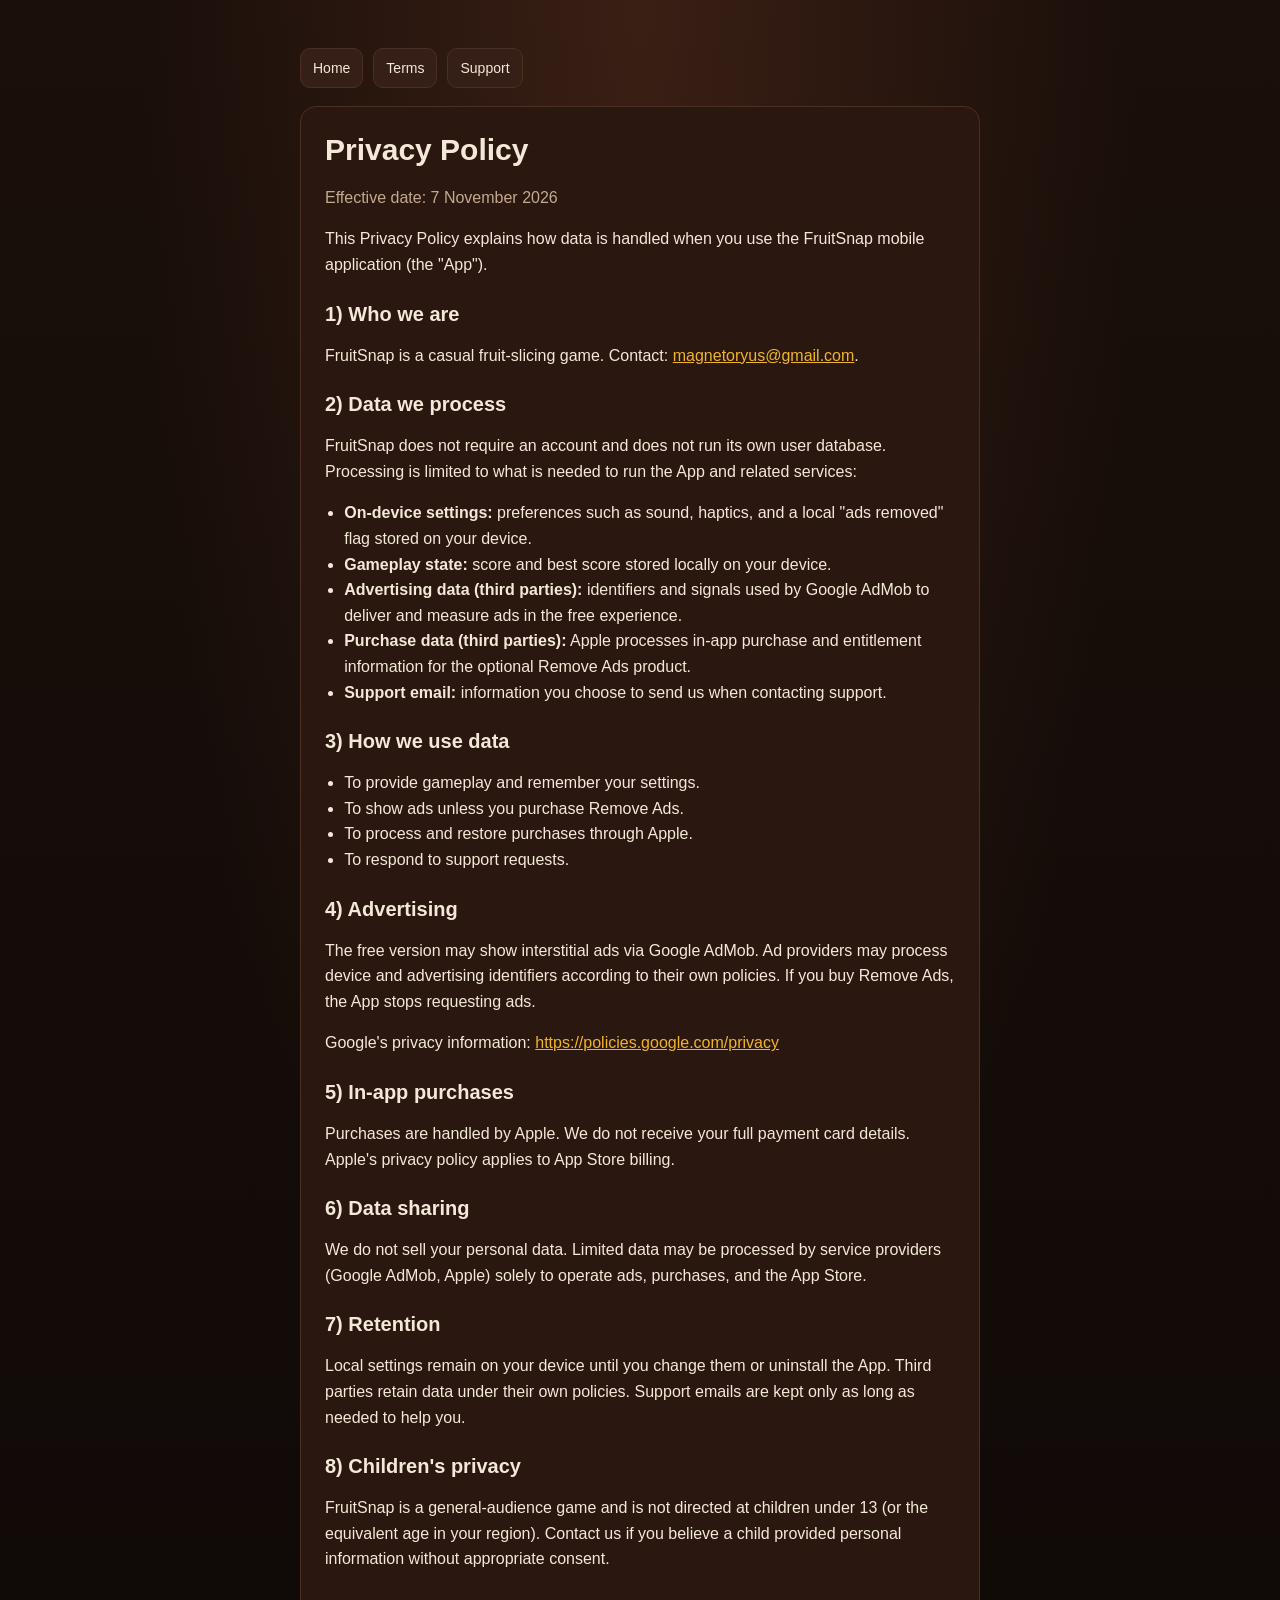
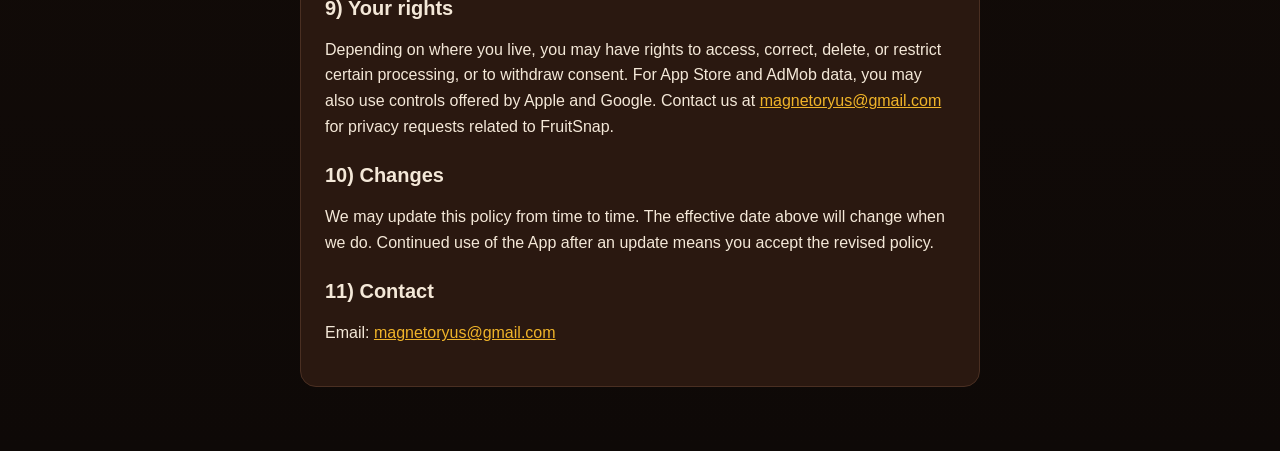
==== privacy.html @ d89b0ad7 "Add FruitSnap legal site with privacy, support, and app-ads.txt." ====
<!doctype html>
<html lang="en">
<head>
  <meta charset="utf-8" />
  <meta name="viewport" content="width=device-width, initial-scale=1" />
  <title>Privacy Policy - FruitSnap</title>
  <link rel="stylesheet" href="./styles.css" />
</head>
<body>
  <main class="container">
    <nav class="topnav">
      <a href="./index.html">Home</a>
      <a href="https://www.apple.com/legal/internet-services/itunes/dev/stdeula/">Terms</a>
      <a href="./support.html">Support</a>
    </nav>
    <article class="card">
      <h1>Privacy Policy</h1>
      <p class="muted">Effective date: 7 November 2026</p>

      <p>This Privacy Policy explains how data is handled when you use the FruitSnap mobile application (the "App").</p>

      <h2>1) Who we are</h2>
      <p>FruitSnap is a casual fruit-slicing game. Contact: <a href="mailto:magnetoryus@gmail.com">magnetoryus@gmail.com</a>.</p>

      <h2>2) Data we process</h2>
      <p>FruitSnap does not require an account and does not run its own user database. Processing is limited to what is needed to run the App and related services:</p>
      <ul>
        <li><strong>On-device settings:</strong> preferences such as sound, haptics, and a local "ads removed" flag stored on your device.</li>
        <li><strong>Gameplay state:</strong> score and best score stored locally on your device.</li>
        <li><strong>Advertising data (third parties):</strong> identifiers and signals used by Google AdMob to deliver and measure ads in the free experience.</li>
        <li><strong>Purchase data (third parties):</strong> Apple processes in-app purchase and entitlement information for the optional Remove Ads product.</li>
        <li><strong>Support email:</strong> information you choose to send us when contacting support.</li>
      </ul>

      <h2>3) How we use data</h2>
      <ul>
        <li>To provide gameplay and remember your settings.</li>
        <li>To show ads unless you purchase Remove Ads.</li>
        <li>To process and restore purchases through Apple.</li>
        <li>To respond to support requests.</li>
      </ul>

      <h2>4) Advertising</h2>
      <p>The free version may show interstitial ads via Google AdMob. Ad providers may process device and advertising identifiers according to their own policies. If you buy Remove Ads, the App stops requesting ads.</p>
      <p>Google's privacy information: <a href="https://policies.google.com/privacy">https://policies.google.com/privacy</a></p>

      <h2>5) In-app purchases</h2>
      <p>Purchases are handled by Apple. We do not receive your full payment card details. Apple's privacy policy applies to App Store billing.</p>

      <h2>6) Data sharing</h2>
      <p>We do not sell your personal data. Limited data may be processed by service providers (Google AdMob, Apple) solely to operate ads, purchases, and the App Store.</p>

      <h2>7) Retention</h2>
      <p>Local settings remain on your device until you change them or uninstall the App. Third parties retain data under their own policies. Support emails are kept only as long as needed to help you.</p>

      <h2>8) Children's privacy</h2>
      <p>FruitSnap is a general-audience game and is not directed at children under 13 (or the equivalent age in your region). Contact us if you believe a child provided personal information without appropriate consent.</p>

      <h2>9) Your rights</h2>
      <p>Depending on where you live, you may have rights to access, correct, delete, or restrict certain processing, or to withdraw consent. For App Store and AdMob data, you may also use controls offered by Apple and Google. Contact us at <a href="mailto:magnetoryus@gmail.com">magnetoryus@gmail.com</a> for privacy requests related to FruitSnap.</p>

      <h2>10) Changes</h2>
      <p>We may update this policy from time to time. The effective date above will change when we do. Continued use of the App after an update means you accept the revised policy.</p>

      <h2>11) Contact</h2>
      <p>Email: <a href="mailto:magnetoryus@gmail.com">magnetoryus@gmail.com</a></p>
    </article>
  </main>
</body>
</html>
---- styles.css ----
:root {
  color-scheme: dark;
  --bg: #1a0f0a;
  --surface: #2a1810;
  --text: #f4e8d8;
  --muted: #c4a892;
  --accent: #f0b429;
  --line: #4a2f22;
}

* { box-sizing: border-box; }

body {
  margin: 0;
  min-height: 100vh;
  font-family: -apple-system, BlinkMacSystemFont, "Segoe UI", Roboto, Helvetica, Arial, sans-serif;
  background:
    radial-gradient(ellipse at 50% 0%, #3a1f14 0%, transparent 55%),
    linear-gradient(180deg, #1a0f0a, #0e0907);
  color: var(--text);
  line-height: 1.6;
}

.container {
  max-width: 720px;
  margin: 0 auto;
  padding: 48px 20px 64px;
}

.hero {
  text-align: center;
  margin-bottom: 28px;
}

.hero h1 {
  margin: 0 0 8px;
  font-size: 40px;
  letter-spacing: -0.02em;
}

.subtitle {
  margin: 0;
  color: var(--muted);
}

.nav {
  display: flex;
  flex-direction: column;
  gap: 12px;
  max-width: 360px;
  margin: 0 auto;
}

.btn {
  display: block;
  text-align: center;
  text-decoration: none;
  color: #1a0f0a;
  font-weight: 700;
  font-size: 17px;
  padding: 16px 18px;
  border-radius: 14px;
  background: linear-gradient(180deg, #ffd56a, #f0b429);
  border: 1px solid #c9891a;
  box-shadow: 0 8px 20px rgba(0,0,0,0.28);
}

.btn:hover { filter: brightness(1.05); }

.card {
  background: var(--surface);
  border: 1px solid var(--line);
  border-radius: 16px;
  padding: 24px;
}

.topnav {
  display: flex;
  gap: 10px;
  flex-wrap: wrap;
  margin-bottom: 18px;
}

.topnav a {
  display: inline-block;
  text-decoration: none;
  color: var(--text);
  border: 1px solid var(--line);
  background: #351f16;
  padding: 8px 12px;
  border-radius: 10px;
  font-size: 14px;
}

h1, h2 { line-height: 1.25; margin: 0 0 12px; }
h1 { font-size: 30px; }
h2 { font-size: 20px; margin-top: 24px; }
.muted, small { color: var(--muted); }
a { color: var(--accent); }
ul { padding-left: 1.2em; }
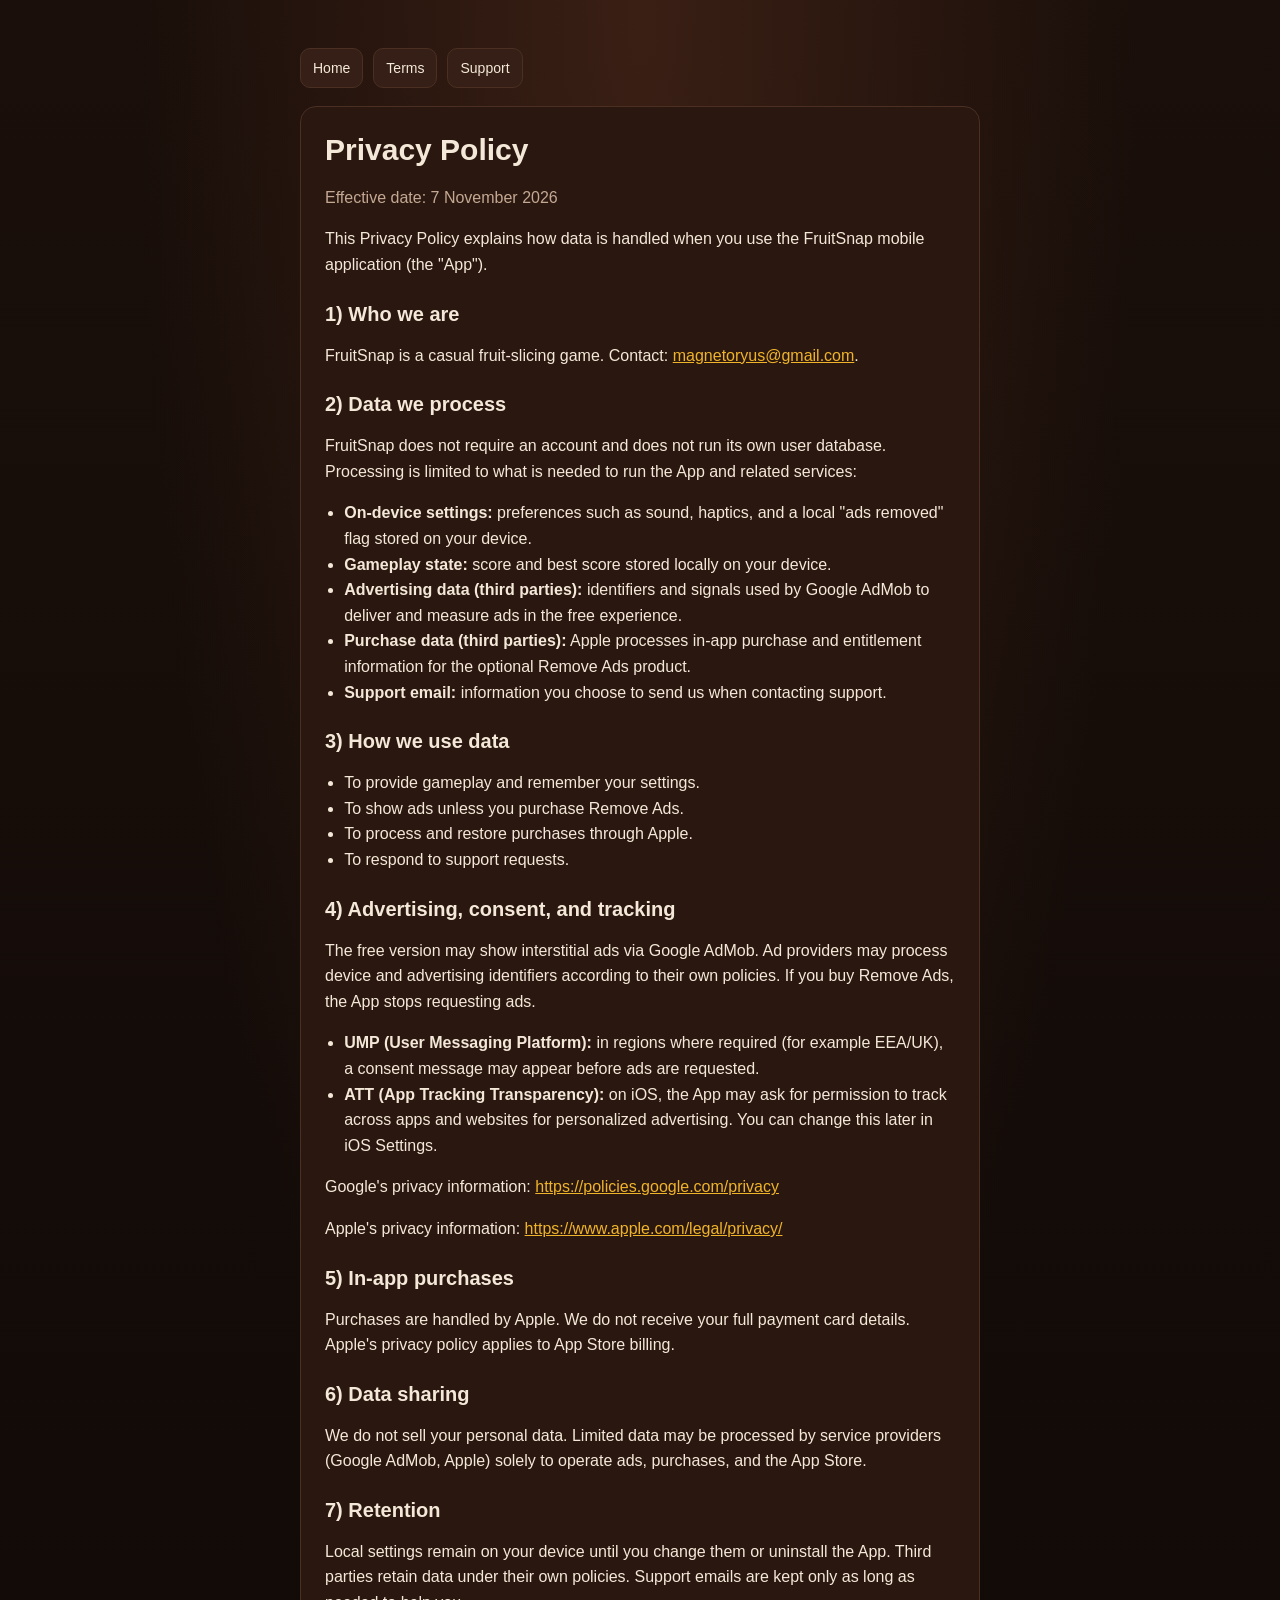
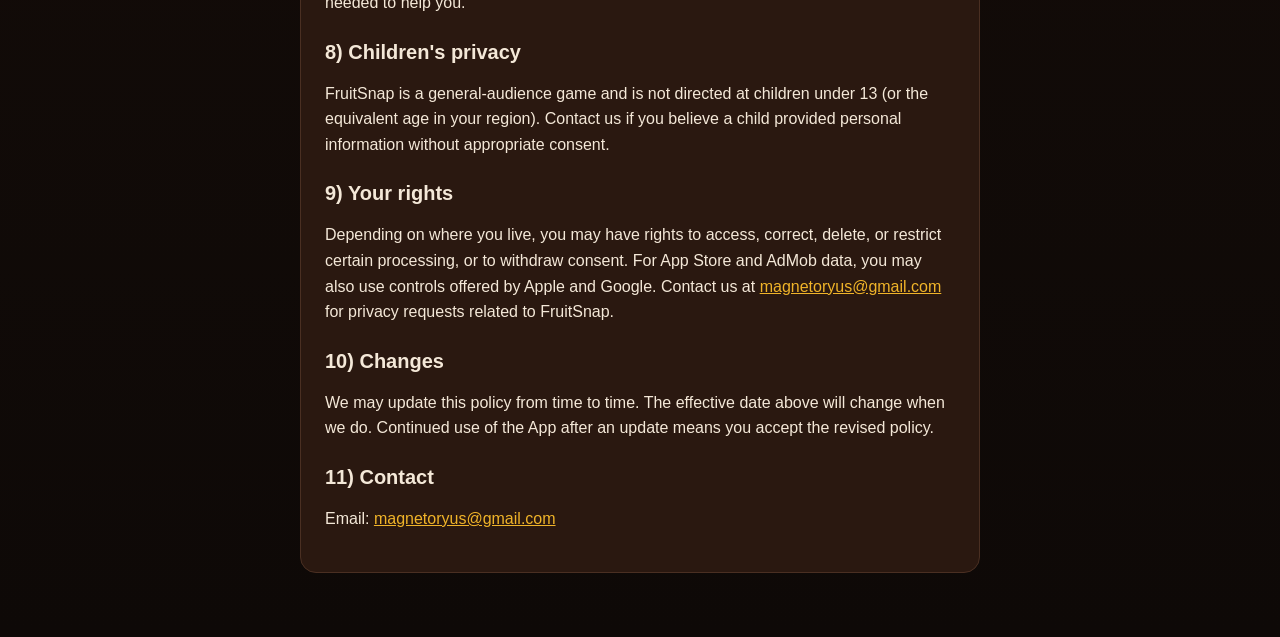
==== commit 20bf5540: "Note UMP and ATT in the FruitSnap privacy policy." ====
--- a/privacy.html
+++ b/privacy.html
@@ -40,9 +40,14 @@
         <li>To respond to support requests.</li>
       </ul>
 
-      <h2>4) Advertising</h2>
+      <h2>4) Advertising, consent, and tracking</h2>
       <p>The free version may show interstitial ads via Google AdMob. Ad providers may process device and advertising identifiers according to their own policies. If you buy Remove Ads, the App stops requesting ads.</p>
+      <ul>
+        <li><strong>UMP (User Messaging Platform):</strong> in regions where required (for example EEA/UK), a consent message may appear before ads are requested.</li>
+        <li><strong>ATT (App Tracking Transparency):</strong> on iOS, the App may ask for permission to track across apps and websites for personalized advertising. You can change this later in iOS Settings.</li>
+      </ul>
       <p>Google's privacy information: <a href="https://policies.google.com/privacy">https://policies.google.com/privacy</a></p>
+      <p>Apple's privacy information: <a href="https://www.apple.com/legal/privacy/">https://www.apple.com/legal/privacy/</a></p>
 
       <h2>5) In-app purchases</h2>
       <p>Purchases are handled by Apple. We do not receive your full payment card details. Apple's privacy policy applies to App Store billing.</p>
